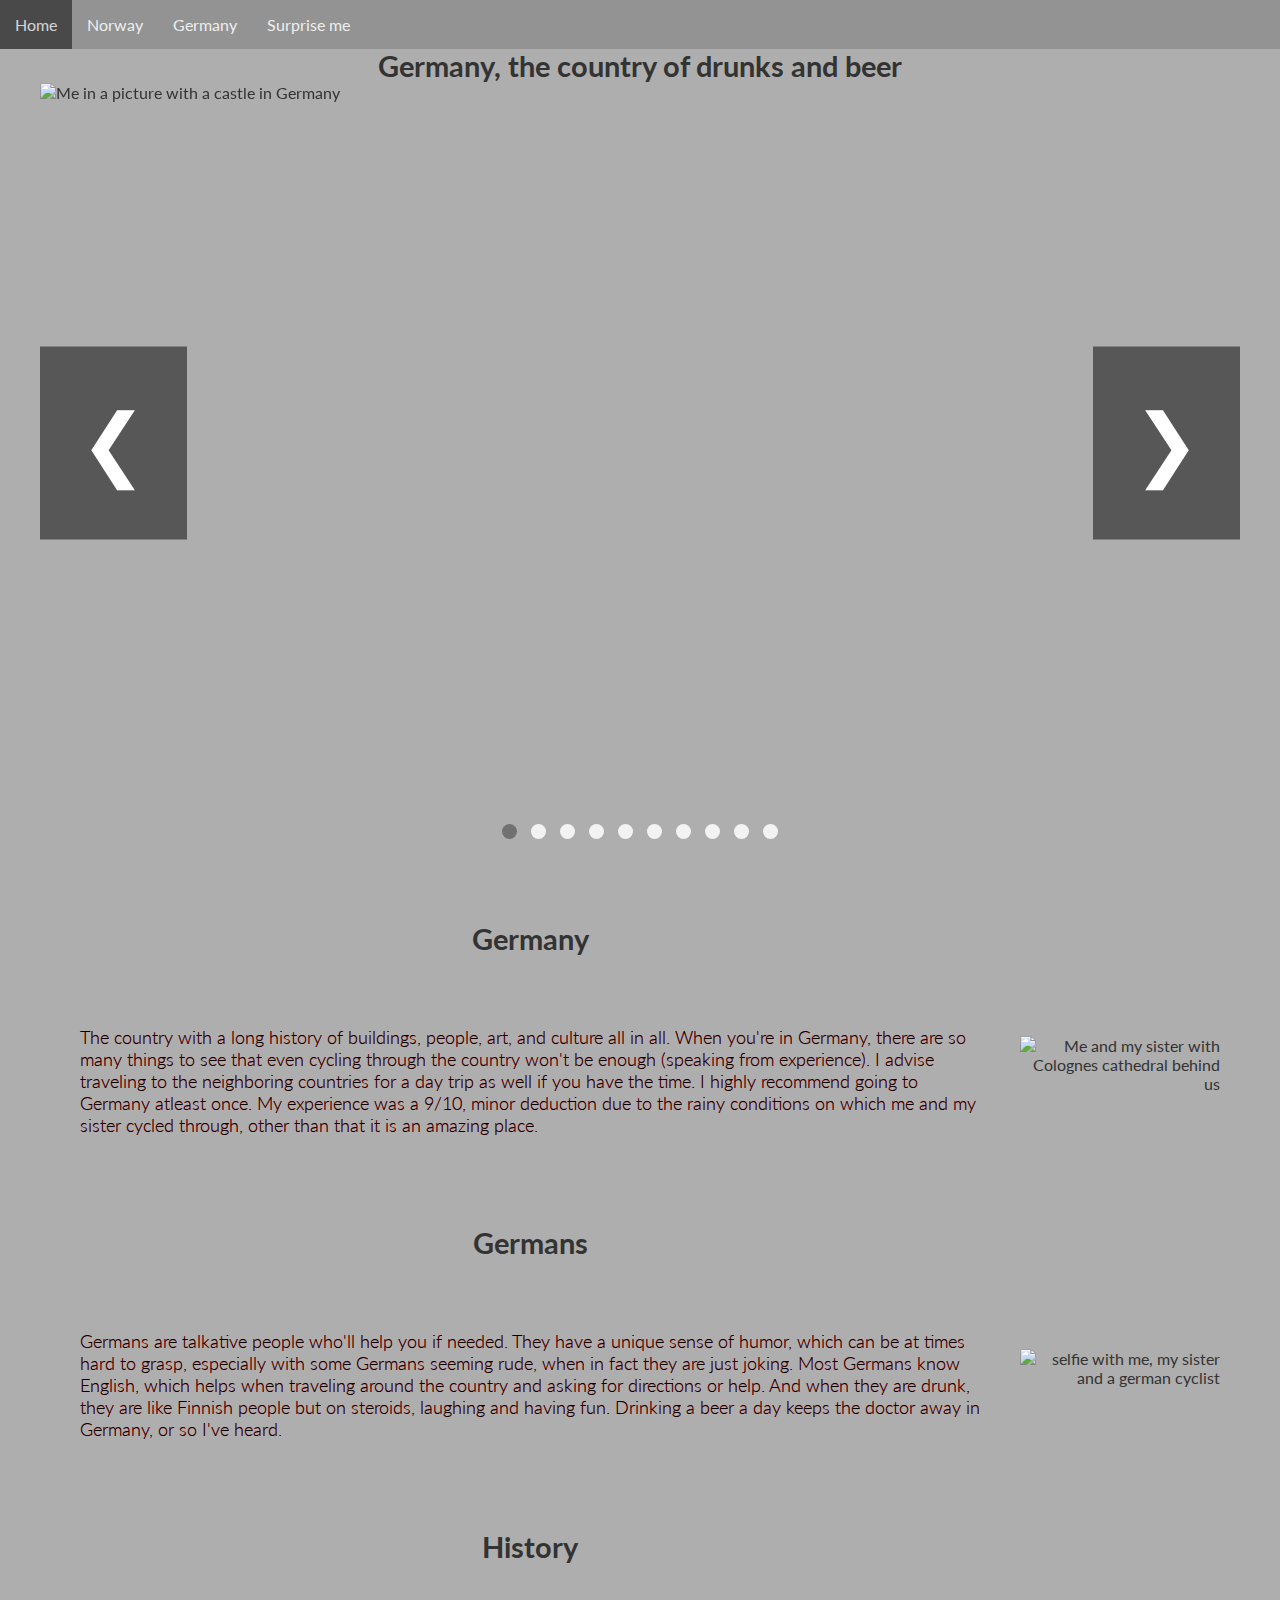
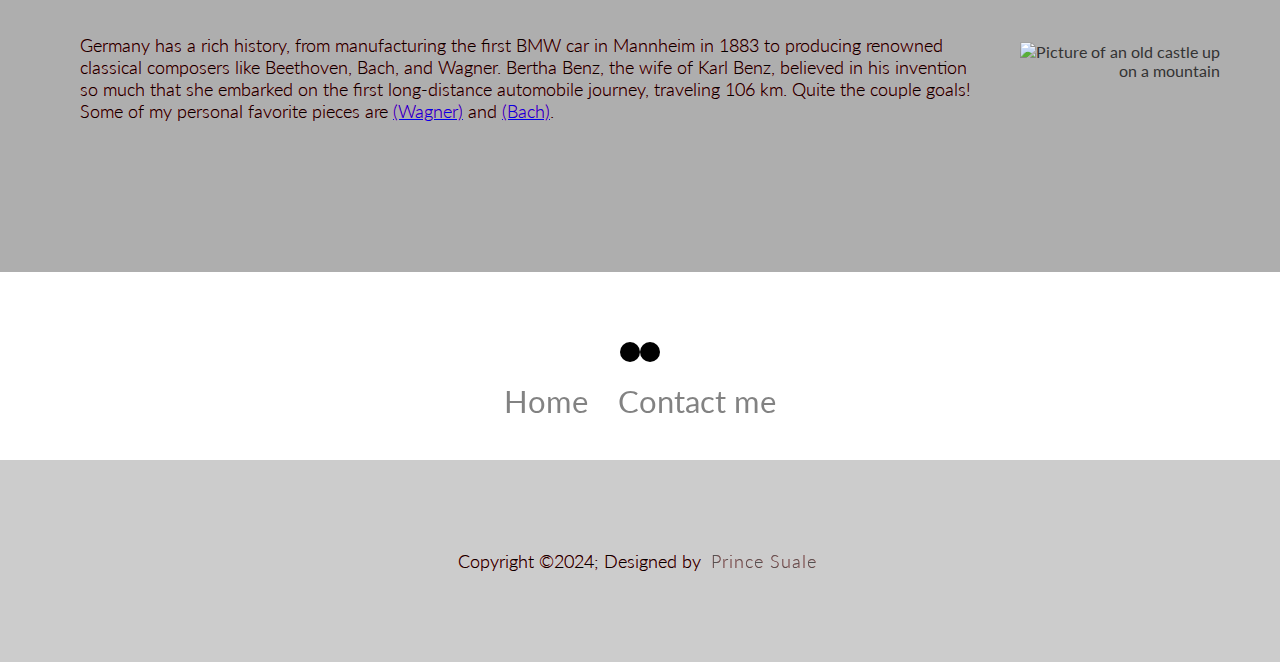
==== Index.html/Germany.html @ b0ac6449 "Add files via upload" ====
<!DOCTYPE html>
<html lang="en">

<head>
    <meta charset="UTF-8">
    <meta name="viewport" content="width=device-width, initial-scale=1.0">
    <meta name="description" content="Experience and learn from the travels of Prince.">
    <meta name="author" content="Prince">
    <title>Germany</title>
    <link href="Germany.css" rel="stylesheet">
    <link rel="stylesheet" href="https://cdnjs.cloudflare.com/ajax/libs/font-awesome/6.6.0/css/all.min.css"
        integrity="sha512-Kc323vGBEqzTmouAECnVceyQqyqdsSiqLQISBL29aUW4U/M7pSPA/gEUZQqv1cwx4OnYxTxve5UMg5GT6L4JJg=="
        crossorigin="anonymous" referrerpolicy="no-referrer" />
</head>

<body>

    <nav class="navBar">
        <ul>
            <li><a href="index.html">Home</a></li>
            <li><a href="Norway.html">Norway</a></li>
            <li><a href="Germany.html">Germany</a></li>
            <li><a href="https://www.youtube.com/watch?v=dQw4w9WgXcQ">Surprise me</a></li>
        </ul>
    </nav>

    <h1>Germany, the country of drunks and beer</h1>

    <div class="slider">
        <div class="slides">
            <img class="slide" src="/kuvat/me+castle.jpg" alt="Me in a picture with a castle in Germany">
            <img class="slide" src="/kuvat/3flagborder.jpg" alt="The crossing of 3 countries">
            <img class="slide" src="/kuvat/IMG-20241007-WA0011.jpg" alt="A picture of a grape farm in Germany">
            <img class="slide" src="/kuvat/mecycling.jpg" alt="Me cycling in Germany">
            <img class="slide" src="/kuvat/IMG-20241007-WA0011.jpg" alt="">
            <img class="slide" src="/kuvat/food.jpg" alt="A picture of food from Germany">
            <img class="slide" src="/kuvat/meandcat.jpg" alt="Me petting a cat">
            <img class="slide" src="/kuvat/meandnature.jpg" alt="A picture of me in nature">
            <img class="slide" src="/kuvat/meatnight.jpg" alt="Picture of me at night in Germany">
            <img class="slide" src="/kuvat/bikeandstreet.jpg" alt="A picture of my bike">
        </div>
        <button class="prev" onclick="prevSlide()">&#10094;</button>
        <button class="next" onclick="nextSlide()">&#10095;</button>
        
    </div>
    <div class="dotsContainer">
        <span class="dot" onclick="currentSlide(0)"></span>
        <span class="dot" onclick="currentSlide(1)"></span>
        <span class="dot" onclick="currentSlide(2)"></span>
        <span class="dot" onclick="currentSlide(3)"></span>
        <span class="dot" onclick="currentSlide(4)"></span>
        <span class="dot" onclick="currentSlide(5)"></span>
        <span class="dot" onclick="currentSlide(6)"></span>
        <span class="dot" onclick="currentSlide(7)"></span>
        <span class="dot" onclick="currentSlide(8)"></span>
        <span class="dot" onclick="currentSlide(9)"></span>
    </div>

    <div class="containerInformation">
        <div class="containerItem">
            <div class="containerText">
                <h1>Germany</h1>
                <p>The country with a long history of buildings, people, art, and culture all in all. When you're in Germany, there are so many things to see that even cycling through the country won't be enough (speaking from experience). I advise traveling to the neighboring countries for a day trip as well if you have the time. I highly recommend going to Germany atleast once. My experience was a 9/10, minor deduction due to the rainy conditions on which me and my sister cycled through, other than that it is an amazing place.</p>
            </div>
            <div class="containerImage">
                <img src="/kuvat/Meandmysister.jpg" alt="Me and my sister with Colognes cathedral behind us">
            </div>
        </div>

        <div class="containerItem">
            <div class="containerText">
                <h1>Germans</h1>
                <p>Germans are talkative people who'll help you if needed. They have a unique sense of humor, which can be at times hard to grasp, especially with some Germans seeming rude, when in fact they are just joking. Most Germans know English, which helps when traveling around the country and asking for directions or help. And when they are drunk, they are like Finnish people but on steroids, laughing and having fun. Drinking a beer a day keeps the doctor away in Germany, or so I've heard.</p>
            </div>
            <div class="containerImage">
                <img src="/kuvat/meandpeople.jpg" alt="selfie with me, my sister and a german cyclist">
            </div>
        </div>

        <div class="containerItem">
            <div class="containerText">
                <h1>History</h1>
                <p>Germany has a rich history, from manufacturing the first BMW car in Mannheim in 1883 to producing renowned classical composers like Beethoven, Bach, and Wagner. Bertha Benz, the wife of Karl Benz, believed in his invention so much that she embarked on the first long-distance automobile journey, traveling 106 km. Quite the couple goals! Some of my personal favorite pieces are <a href="https://www.youtube.com/watch?v=GGU1P6lBW6Q" target="_blank">(Wagner)</a> and <a href="https://www.youtube.com/watch?v=ho9rZjlsyYY" target="_blank">(Bach)</a>.</p>
            </div>
            <div class="containerImage">
                <img src="/kuvat/history.jpg" alt="Picture of an old castle up on a mountain">
            </div>
        </div>
    </div>

    <script src="Germany.js"></script>

    <footer>
        <div class="footerContainer">
            <div class="socialIcons">
                <a href="https://www.facebook.com/prince.suale.50/"><i class="fa-brands fa-facebook"></i></a> 
                <a href="https://www.instagram.com/thatguyprigu/profilecard/?igsh=MTVhcmtxd2Vzbmx5cA=="><i class="fa-brands fa-instagram"></i></a>
                <!-- <a href="https://www.youtube.com/watch?v=dQw4w9WgXcQ"><i class="fa-brands fa-youtube"></i></a> -->
                <!-- <a href="https://www.youtube.com/watch?v=dQw4w9WgXcQ"><i class="fa-brands fa-google"></i></a> -->
                <!-- <a href="https://www.youtube.com/watch?v=dQw4w9WgXcQ"><i class="fa-brands fa-twitter"></i></a> -->
            </div>
            <div class="footerNav">
                <ul>
                    <li><a href="index.html">Home</a></li>
                    <!-- <li><a href="#">About me</a></li> -->
                    <li><a href="mailto:Prince.Suale@gmail.com">Contact me</a></li>
                </ul>
            </div>
        </div>
        <div class="footerBottom">
            <p>Copyright &copy;2024; Designed by <span class="designer">Prince Suale</span></p>
        </div>
    </footer>
</body>

</html>
---- Index.html/Germany.css ----
@import url('https://fonts.googleapis.com/css2?family=Lato:ital,wght@0,100;0,300;0,400;0,700;0,900;1,100;1,300;1,400;1,700;1,900&family=Libre+Baskerville:ital,wght@0,400;0,700;1,400&family=Poppins:ital,wght@0,100;0,200;0,300;0,400;0,500;0,600;0,700;0,800;0,900;1,100;1,200;1,300;1,400;1,500;1,600;1,700;1,800;1,900&family=Roboto:ital,wght@0,100;0,300;0,400;0,500;0,700;0,900;1,100;1,300;1,400;1,500;1,700;1,900&display=swap');

body {color:rgb(0, 0, 0);  /*koko sivun tektin väri*/
    background-color: #AEAEAE; /* Light gray background */
    color: #333; /* Dark text for good contrast */
    font-family: Lato, Geneva, Tahoma, sans-serif;
    margin: 0px;
    padding: 0px;
    display: flex; 
    flex-direction: column;
    /* background-image:url(/kuvat/IMG-20241007-WA0011.jpg); */
    background-size: cover;
    background-attachment: fixed;
    min-height: 100vh; /* Ensures the footer stays at the bottom */
}
main {
    margin: 40px 16px;
    display: flex;
    flex-direction: column; /* Stack children vertically */
    align-items: flex-start; /* Align text to the left */
}

p {
    margin: 70px 20px;
    color: black;
    text-shadow: 0px 0px 0px rgb(235, 52, 52);
    font-weight: 300 ;
    font-size: 18px;
}


h1 {
    text-align: center;
    font-size: 1.8em;
}
.navBar ul{
    position: sticky;
    top: 0;
    list-style: none;
    background-color: hsl(0, 0%, 55%);
    opacity: 0.8;
    padding: 0px;
    margin: 0px;
    overflow: hidden; 
}
.navBar a{
    color: white;
    text-decoration: none;
    padding: 15px;
    display: block;
    text-align: center;
}
.navBar a:hover{
    background-color: hsl(0, 0%, 4%);
    opacity: 0.7;
    transition: 0.4s;
}
.navBar li{ 
    float: left;
}


 /* footer */
 *{
    padding: 0;
    margin: 0;
    box-sizing: border-box;

 }
  /* .footer{
    position:sticky;
    bottom:0;
    }  */
footer{
    background-color: rgb(255, 255, 255);
 }
.footerContainer{
    width: 100%;
    padding: 70px 30px 20px;
 }
.socialIcons{
    display: flex;
    justify-content: center;
 }
.socialIcons a{
    text-decoration: none;
    padding: 10px;
    background-color:rgb(1, 1, 1);
    border-radius: 50%;
}
.socialIcons a i{
    font-size: 2em;
    color: rgb(255, 255, 255);
    opacity: 0.9; 
}
.socialIcons a:hover{ 
    background-color: rgb(255, 255, 255);
    transition: 0.5s; 

}
.socialIcons a:hover i{ 
    color: rgb(1, 1, 1);
    transition: 1.5s;
}
.footerNav ul{
    display: flex ;
    justify-content: center;
    padding: 0;
    list-style: none;
}
.footerNav{
    color: rgb(1, 1, 1);
    margin: 20px;
    text-decoration: none;
    font-size: 1.5em; 
    opacity: 0.7;
    transition: 0.5s;
    }
.footerNav ul li a{
    color: rgb(1, 1, 1);
    margin: 15px;
    text-decoration: none;
    font-size: 1.3em;
    opacity: 0.7;
    transition: 0.5s;
}
.footerNav ul li{
    margin: 0 0px;
}
.footerNav ul li a:hover{
    opacity: 1;
}
.footerBottom{
    background-color: hsl(0, 0%, 80%);
    padding: 20px;
    text-align: center;
    color: white;
}
.designer{
    opacity: 0.6;
    /* text-transform: uppercase; */
    letter-spacing: 1px;
    font-weight: 300;
    margin: 0px 5px;
}

/*kuva slideri */

/* Dots Container */
.dotsContainer {
    text-align: center;
    padding: 20px 0;
    background-color: transparent; /* Keeps the background under the dots neutral */
}

/* Individual dots */
.dot {
    height: 15px;
    width: 15px;
    margin: 0 5px;
    background-color: #f3f3f3;
    border-radius: 50%;
    display: inline-block;
    transition: background-color 0.3s ease;
    cursor: pointer;
}

.dot.active {
    background-color: #717171; /* Darker color for the active dot */
}

/* Slider */
.slider {
    position: relative;
    width: 100%;
    max-width: 1200px;
    margin: 0 auto;
    overflow: hidden;
    height: 0;
    padding-bottom: 56.25%; /* Keeps aspect ratio */
}

.slider img {
    width: 100%;
    height: auto;
    display: none;
}

img.displaySlide {
    display: block;
    animation-name: fade;
    animation-duration: 2s;
}

/* Navigation buttons */
.slider button {
    position: absolute;
    top: 50%;
    transform: translateY(-50%);
    font-size: 5rem;
    padding: 50px 40px; 
    background-color: rgba(0, 0, 0, 0.5);
    color: white;
    border: none;
    cursor: pointer;
}

.slider button:hover {
    background-color: rgba(0, 0, 0, 0.7);
    transition: 0.4s;
}

.prev {
    left: 0;
}

.next {
    right: 0;
}

/* Fade animation */
@keyframes fade {
    from {
        opacity: 0.6;
    }
    to {
        opacity: 1;
    }
}

/* teksti ja kuva koodi (container) */
.containerInformation {
    flex: 1; /* Allows the container to grow and take up available space */
    display: flex;
    flex-direction: column;
    padding: 60px;
}
.containerItem {
    display: flex;
    align-items: center;
    margin-bottom: 20px;
}
.containerText {
    flex: 1;
    padding-right: 20px;
}

.containerImage {
    flex: 0 0 200px;
    text-align: right;
}

.containerImage img {
    max-width: 100%;
    height: auto;
}

/* Footer koodi */ 

.designer{
    opacity: 0.6;
    /* text-transform: uppercase; */
    letter-spacing: 1px;
    font-weight: 300;
    margin: 0px 5px;
}
@media (max-width: 768px){
    .slider {
        max-width: 90%; /* Narrower width on smaller screens */
      }
    .slider button {
        padding: 70px;
        height: 100%;
        background-color: transparent;
    }
    .slider button:hover {
        background-color: rgba(29, 29, 29, 0.7);
        opacity: 0.5;
        transition: 0.4s;
    }
    p {
        font-size: 12px;
    }
    h1 { 
        font-size: 20px;
    }
    .footerNav ul{
        flex-direction: column;
    }
    .footerNav ul li{
        width: 100%;
        text-align: center;
        margin: 10px;
    }
    .containerInformation {
        flex-direction: column;
        align-items: center;
    }
    .containerItem {
        flex-direction: column; /* Stack items vertically on mobile */
        align-items: center;
    }

    .containerText {
        padding-right: 0;
        text-align: center;
    }

    .containerImage {
        text-align: center;
        padding-bottom: 20px;
    }
    }
@media (max-width: 480px) {
    .slider-container {
      max-width: 100%; /* Full width on mobile */
    } 
    p {
        font-size: 12px !important;
    }
    h1 {
        font-size: 16px;
    }
}
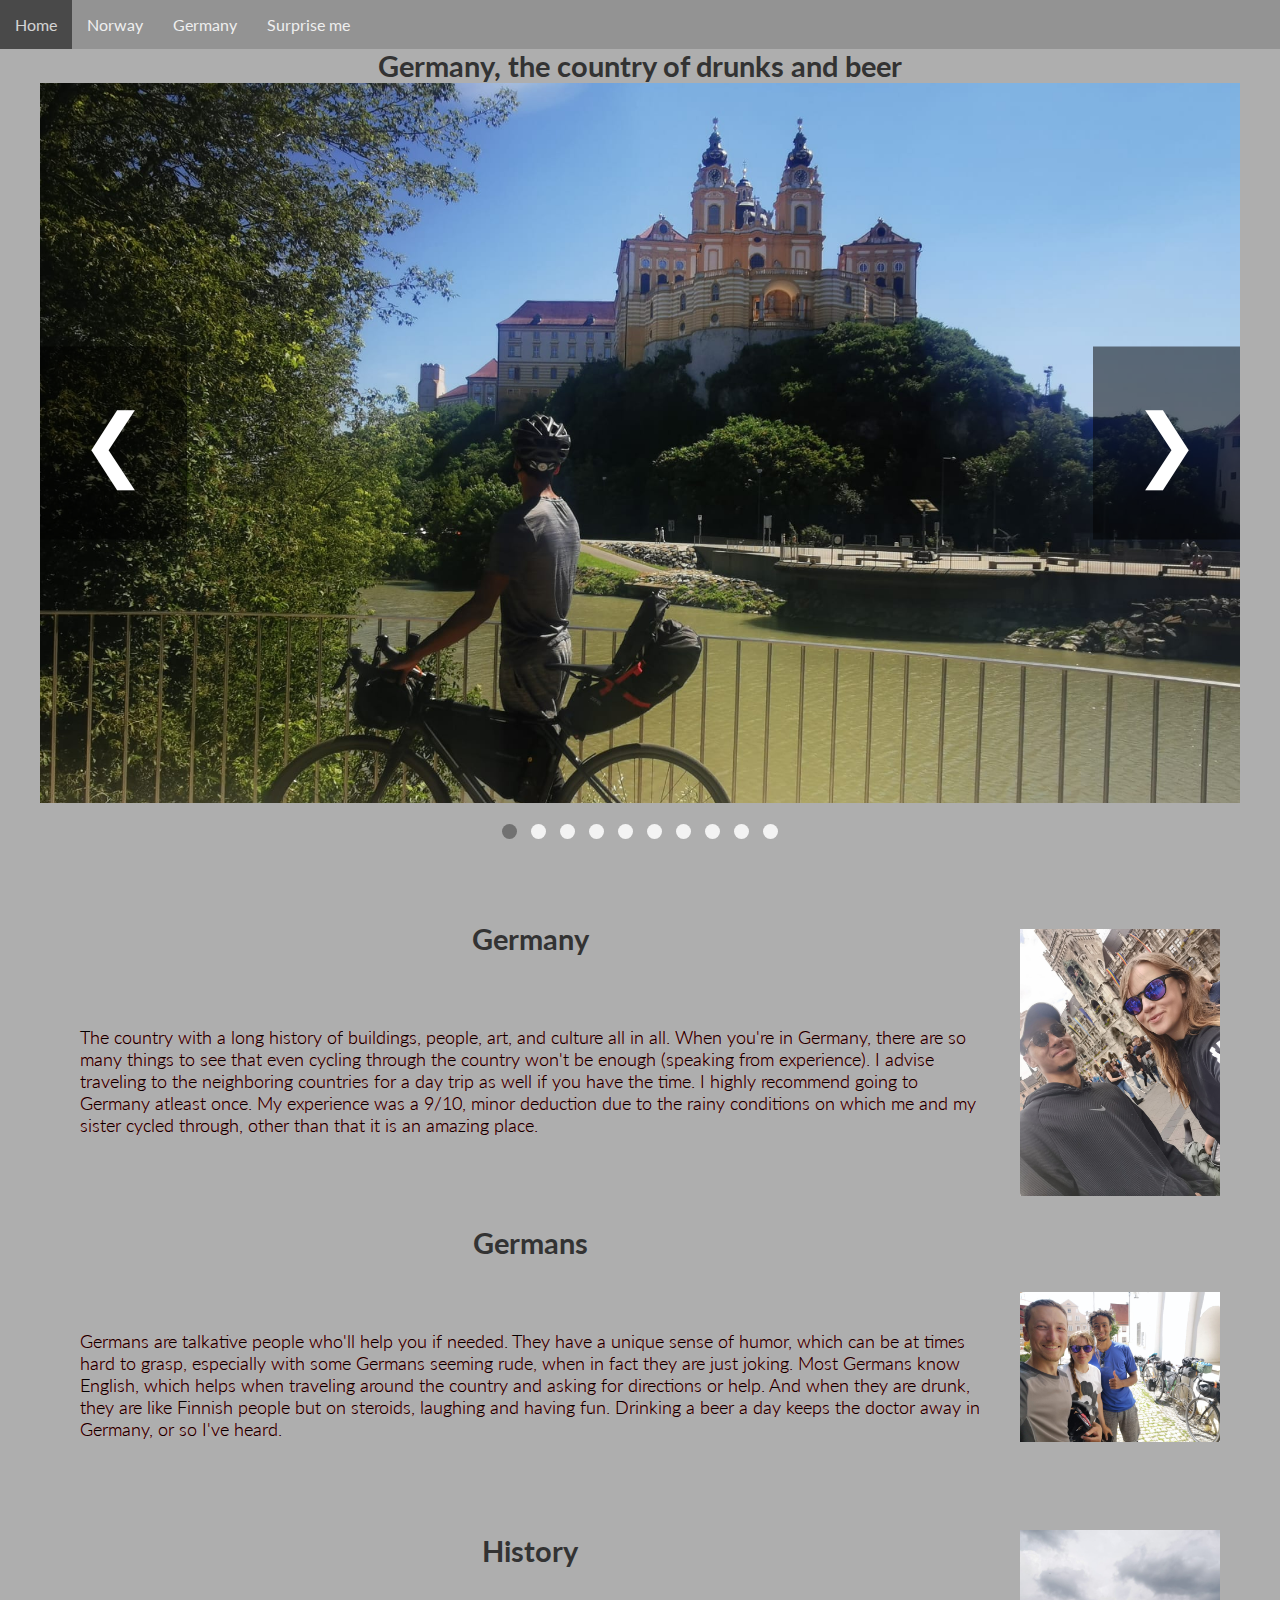
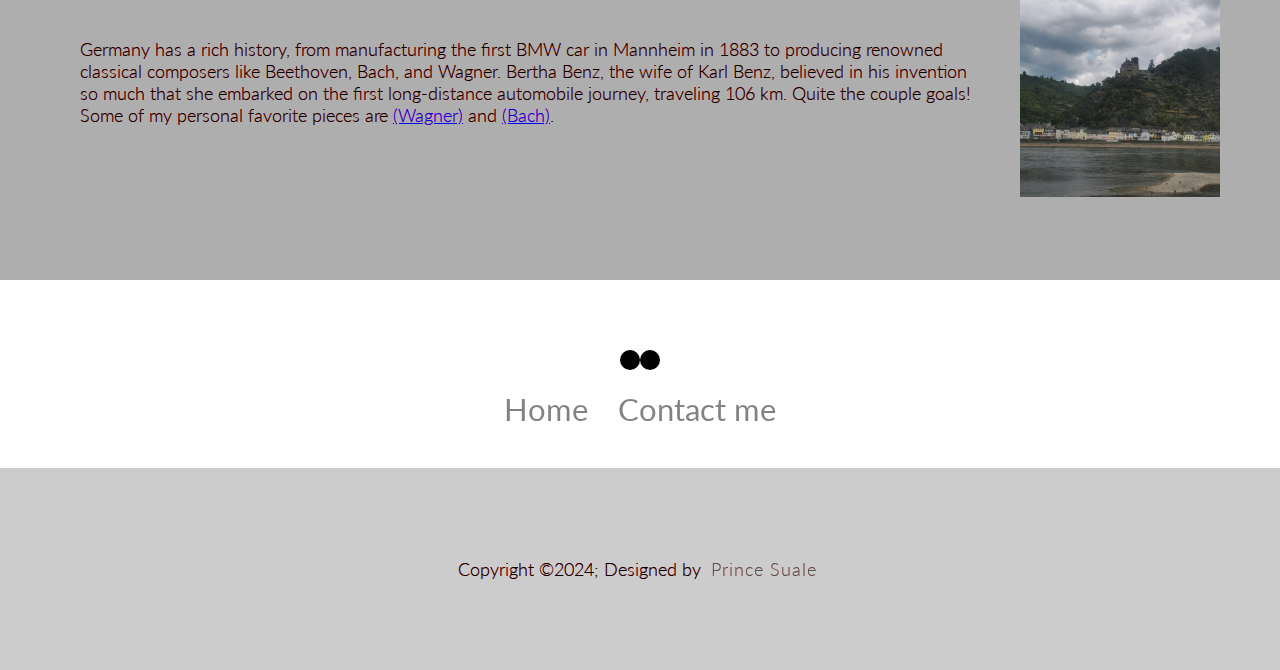
==== commit a37ac90f: "Add files via upload" ====
--- a/Index.html/Germany.html
+++ b/Index.html/Germany.html
@@ -32,7 +32,7 @@
             <img class="slide" src="/kuvat/3flagborder.jpg" alt="The crossing of 3 countries">
             <img class="slide" src="/kuvat/IMG-20241007-WA0011.jpg" alt="A picture of a grape farm in Germany">
             <img class="slide" src="/kuvat/mecycling.jpg" alt="Me cycling in Germany">
-            <img class="slide" src="/kuvat/IMG-20241007-WA0011.jpg" alt="">
+            <img class="slide" src="/kuvat/IMG-20241007-WA0034.jpg" alt="Picture of me at a bridge">
             <img class="slide" src="/kuvat/food.jpg" alt="A picture of food from Germany">
             <img class="slide" src="/kuvat/meandcat.jpg" alt="Me petting a cat">
             <img class="slide" src="/kuvat/meandnature.jpg" alt="A picture of me in nature">
